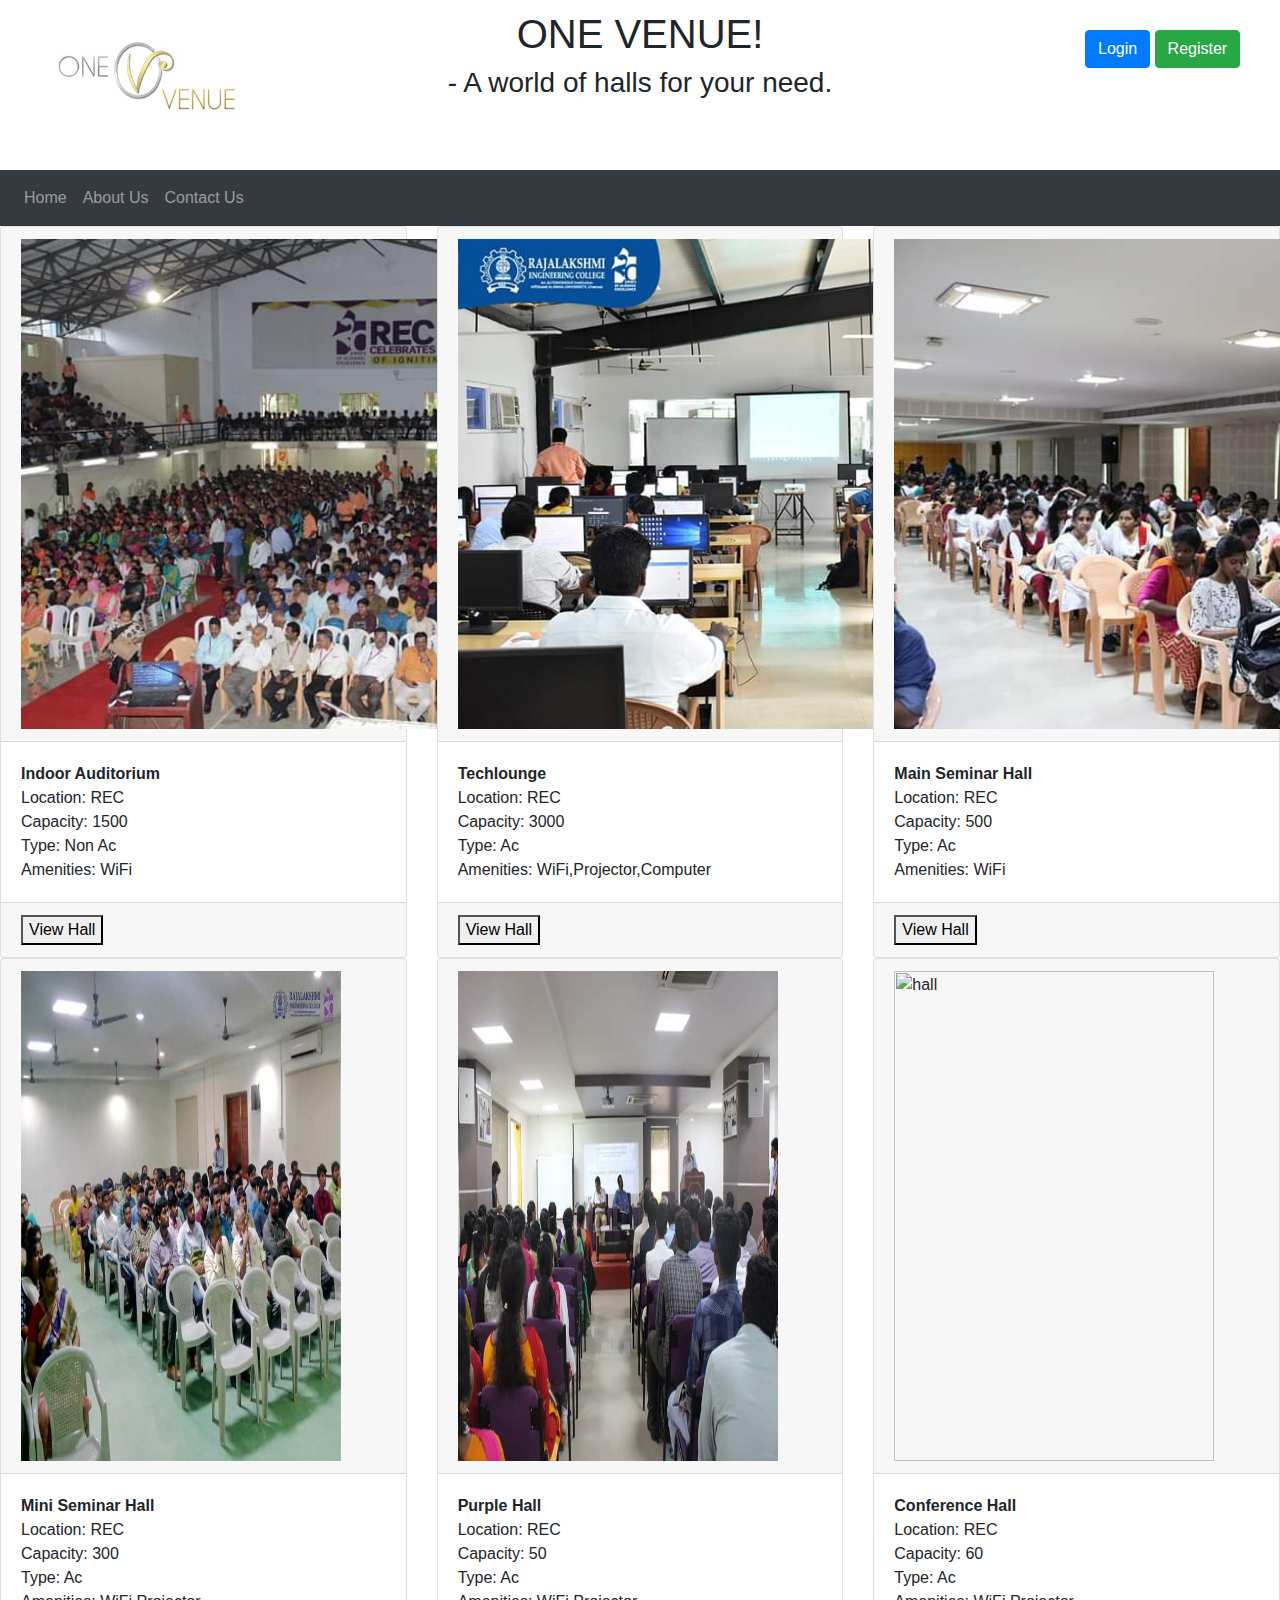
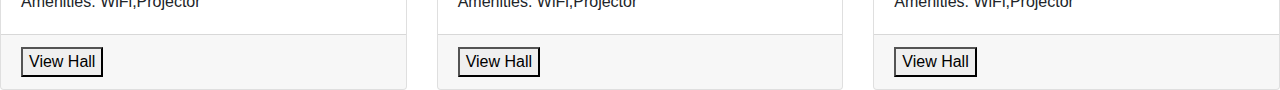
==== One Venue/index.html @ 82b3cd1d "Add files via upload" ====
<html>
<head>
  <title>One Venue</title>
  <meta charset="utf-8">
  <meta name="viewport" content="width=device-width, initial-scale=1">
  <link rel="stylesheet" href="bootstrap4/css/bootstrap.min.css">
  <script src="bootstrap4/js/bootstrap.min.js"></script>
  
  
  <script type="text/javascript">
  
  function regForm() {
	  
	  var name = document.getElementById("name");
	  var email = document.getElementById("email");
	  var password = document.getElementById("userPassword");
	  var password2 = document.getElementById("userPassword2");
	  
	  if(name.value == "") {
		  alert("Please enter the name.");
		  name.focus();
	  }
	  else if(email.value == ""){
		  alert("Please enter the email address.");
		  email.focus();
	  }
	  else if(!validateEmail(email.value)){
		  alert("Please enter the valid email address.");
		  email.focus();
	  }
	  else if(password.value == ""){
		  alert("Please enter the password.");
		  password.focus();
	  }
	  else if(password2.value == ""){
		  alert("Please enter the confirm password.");
		  password2.focus();
	}
	 else if(password2.value != password.value){
		 alert("Password miss-match.");
		  password.focus();
	}
	 else {
		 document.getElementById("refForm").submit();
	 }
	  
  }
  
  function validateEmail(email) {
	  var re = /^(([^<>()[\]\\.,;:\s@\"]+(\.[^<>()[\]\\.,;:\s@\"]+)*)|(\".+\"))@((\[[0-9]{1,3}\.[0-9]{1,3}\.[0-9]{1,3}\.[0-9]{1,3}\])|(([a-zA-Z\-0-9]+\.)+[a-zA-Z]{2,}))$/;
	  return re.test(email);
	}
   
  function loginValid()
  {
	  var userName = document.getElementById("userName");
	  var pwd = document.getElementById("pwd");
	  
	  if(userName.value == " "){
		     window.alert("Please provide the regitered email-id!");
		     userName.focus();
	  } else if(pwd.value == " ") {
	     window.alert("Please provide a valid password!");
	     pwd.focus();
	  }else {
		  document.getElementById("loginForm").submit();
	  }
	  
  }
  
  </script>
</head>
<body>

  <div class="row" style="background-color:white; padding:10px;">
    <div class="col-sm-2">
     <img alt="logo" src="images/Logo.png" style="width:250px; height:150px;">
    </div>
    <div class="col-sm-8" >
		<div style="text-align:center;">
      <h1>ONE VENUE!</h1>
	  <h3 >- A world of halls for your need.</h3>
	  </div>
    </div>
    <div class="col-sm-2">
		<div style="padding-top:20px;">
      <a href="login.html"><button type="button" class="btn btn-primary">Login</button></a>
	  <a href="signup.html"><button" class="btn btn-success">Register</button></a>
	  </div>
    </div>
  </div>
  
  <nav class="navbar navbar-expand-sm bg-dark navbar-dark">
  <!-- Brand -->

  <!-- Links -->
  <ul class="navbar-nav">
    <li class="nav-item">
      <a class="nav-link" href="#">Home</a>
    </li>
    <li class="nav-item">
      <a class="nav-link" href="#">About Us</a>
    </li>
	<li class="nav-item">
      <a class="nav-link" href="#">Contact Us</a>
    </li>
  </ul>
</nav>
<div class="row">
	<div class="col-sm-4">
		<div class="card">
		  <div class="card-header"><img src="images/Indoor.jpg" alt="hall" align="center" height="490"></div>
		  <div class="card-body"><b>Indoor Auditorium</b><br>
              Location: REC<br>
              Capacity: 1500<br>
              Type: Non Ac<br>
              Amenities: WiFi<br>
              </div> 
		  <div class="card-footer"><button>View Hall</button></div>
		</div>
	</div>
	
	<div class="col-sm-4">
		<div class="card">
		  <div class="card-header"><img src="images/Techlounge.jpg" alt="hall" align="center" height="490"></div>
		  <div class="card-body"><b>Techlounge</b><br>
                Location: REC<br>
                Capacity: 3000<br>
                Type: Ac<br>
                Amenities: WiFi,Projector,Computer<br>
		  </div> 
		  <div class="card-footer"><button>View Hall</button></div>
		</div>
	</div>
	
	<div class="col-sm-4">
		<div class="card">
		  <div class="card-header"><img src="images/Main.jpg" alt="book" align="center" height="490"></div>
		  <div class="card-body"><b>Main Seminar Hall</b><br>
                Location: REC<br>
                Capacity: 500<br>
                Type: Ac<br>
                Amenities: WiFi<br></div> 
		  <div class="card-footer"><button>View Hall</button></div>
		</div>
	</div>
</div>
<div class="row">
	<div class="col-sm-4">
		<div class="card">
		 <div class="card-header"><img src="images/Mini.jpg" alt="hall" align="center" width="320" height="490"></div>
		  <div class="card-body"><b>Mini Seminar Hall</b><br>
                Location: REC<br>
                Capacity: 300<br>
                Type: Ac<br>
                Amenities: WiFi,Projector<br>
          </div> 
		  <div class="card-footer"><button>View Hall</button></div>
		</div>
	</div>
	<div class="col-sm-4">
		<div class="card">
		  <div class="card-header"><img src="images/purple.jpg" alt="hall" align="center" width="320" height="490"></div>
		  <div class="card-body"><b>Purple Hall</b><br>
            Location: REC<br>
            Capacity: 50<br>
            Type: Ac<br>
            Amenities: WiFi,Projector<br></div> 
		  <div class="card-footer"><button>View Hall</button></div>
		</div>
	</div>
	
	<div class="col-sm-4">
		<div class="card">
		  <div class="card-header"><img src="images/conference.jpg" alt="hall" align="center" width="320" height="490"></div>
		  <div class="card-body"><b>Conference Hall</b><br>
            Location: REC<br>
            Capacity: 60<br>
            Type: Ac<br>
            Amenities: WiFi,Projector<br>
          </div> 
		  <div class="card-footer"><button>View Hall</button></div>
		</div>
	</div>
		</div>
	</div>
</div>
</div>

<div class="modal" id="myModal">
  <div class="modal-dialog">
  <form action="login.html" method="post" id = "loginForm">
  
    <div class="modal-content">

      <!-- Modal Header -->
      <div class="modal-header">
        <h4 class="modal-title">Login</h4>
        <button type="button" class="close" data-dismiss="modal">&times;</button>
      </div>

      <!-- Modal body -->
      <div class="modal-body">
        <div class="form-group">
    <label for="name">username:</label>
    <input type="text" class="form-control" id="userName" name="name">
  </div>
  <div class="form-group">
    <label for="pwd">Password:</label>
    <input type="password" class="form-control" id="pwd" name="pwd">
  </div>
      </div>

      <!-- Modal footer -->
      <div class="modal-footer">
	  
        <button type="button" class="btn btn-danger" onclick="loginValid()">login</button>
      </div>

    </div>
   </form>
  </div>
</div>



<div class="modal" id="myModal2">
  <div class="modal-dialog">
    <div class="modal-content">
		<form method="post" id="refForm" action="reginfo.jsp">
      <!-- Modal Header -->
      <div class="modal-header">
        <h4 class="modal-title">Register</h4>
        <button type="button" class="close" data-dismiss="modal">&times;</button>
      </div>

      <!-- Modal body -->
      <div class="modal-body">
	  <div class="form-group">
    <label for="name">Name:</label>
    <input type="text" class="form-control" name="name" id="name">
  	</div>
  	
  	<div class="form-group">
    <label for="name">Type:</label>
    <select  class="form-control" id="userType" name="userType" >
    	<option value="USER">User</option>
    	<option value="AUTHOR" >Author</option>
    </select>
    
  	</div>
  
        <div class="form-group">
    <label for="email">Email address:</label>
    <input type="email" class="form-control" id="email" name="email">
  </div>
  
  <div class="form-group">
    <label for="pwd">Password:</label>
    <input type="password" class="form-control" id="userPassword" name="userPassword">
  </div>
  <div class="form-group">
    <label for="pwd">confirm Password:</label>
    <input type="password" class="form-control" id="userPassword2">
  </div>
      </div>

      <!-- Modal footer -->
      <div class="modal-footer">
	  
        <button type="button" class="btn btn-danger" onclick="regForm()" >Register</button>
      </div>
	</form>
    </div>
  </div>
 </div>
</body>
</html>
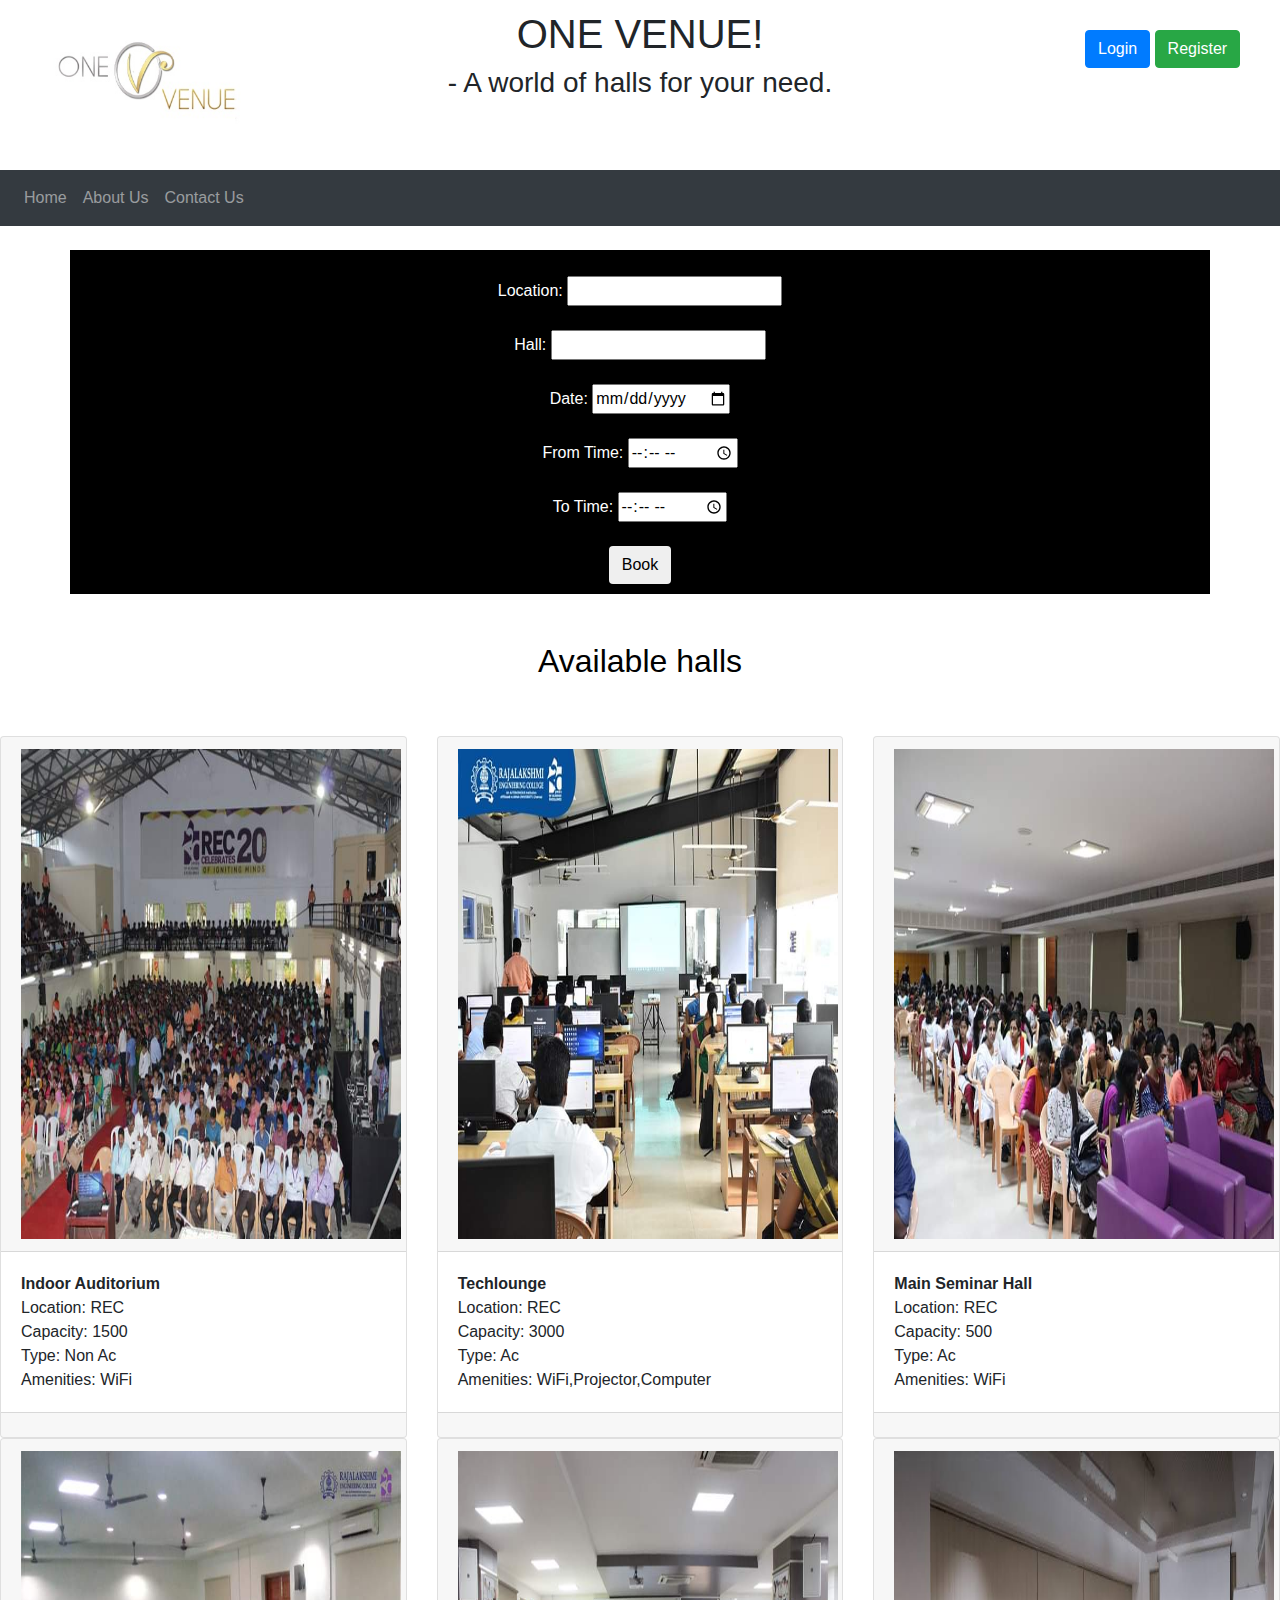
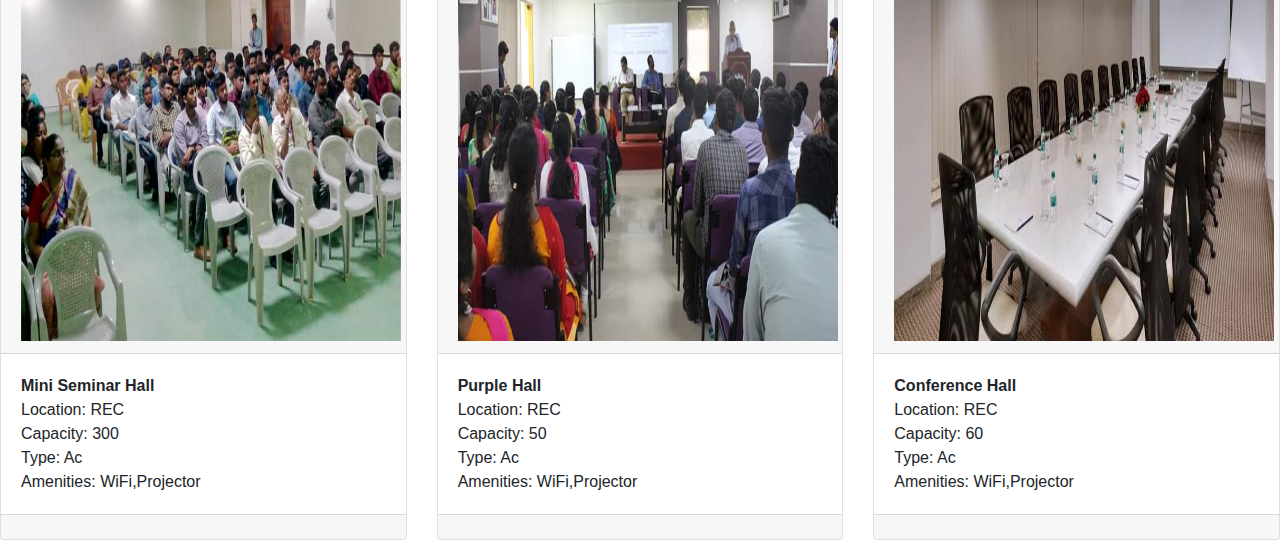
==== commit 054d38df: "Add files via upload" ====
--- a/One Venue/index.html
+++ b/One Venue/index.html
@@ -105,81 +105,102 @@
       <a class="nav-link" href="#">Contact Us</a>
     </li>
   </ul>
-</nav>
+</nav><br>
+<div class="container" style="background-color: black; color: white; text-align: center; padding: 10px;">     
+<form action="/action_page.php"></form>
+Location: <input type="text" name="location"><br><br>
+Hall:    <input list="browsers" name="browser">
+    <datalist id="browsers">
+      <option value="Indoor Auditorium">
+      <option value="Techlounge">
+      <option value="Main Seminar Hall">
+      <option value="Mini Seminar Hall">
+      <option value="Purple Hall">
+      <option value="Conference Hall">
+      
+    </datalist><br><br>
+    Date: <input type="date" name="date"><br><br>
+    From Time: <input type="time" name="ftime"><br><br>
+    To Time: <input type="time" name="ttime"><br><br>
+
+<button type="submit" class="btn" >Book</button>
+</form>
+</div><br><br>
+<h2 style="text-align: center; color:black;"> Available halls</h2><br><br>
 <div class="row">
 	<div class="col-sm-4">
 		<div class="card">
-		  <div class="card-header"><img src="images/Indoor.jpg" alt="hall" align="center" height="490"></div>
+		  <div class="card-header"><img src="images/Indoor.jpg" alt="hall" align="center" width="380" height="490"></div>
 		  <div class="card-body"><b>Indoor Auditorium</b><br>
               Location: REC<br>
               Capacity: 1500<br>
               Type: Non Ac<br>
               Amenities: WiFi<br>
               </div> 
-		  <div class="card-footer"><button>View Hall</button></div>
+		  <div class="card-footer"></div>
 		</div>
 	</div>
 	
 	<div class="col-sm-4">
 		<div class="card">
-		  <div class="card-header"><img src="images/Techlounge.jpg" alt="hall" align="center" height="490"></div>
+		  <div class="card-header"><img src="images/Techlounge.jpg" alt="hall" align="center" width= "380" height="490"></div>
 		  <div class="card-body"><b>Techlounge</b><br>
                 Location: REC<br>
                 Capacity: 3000<br>
                 Type: Ac<br>
                 Amenities: WiFi,Projector,Computer<br>
 		  </div> 
-		  <div class="card-footer"><button>View Hall</button></div>
+		  <div class="card-footer"></div>
 		</div>
 	</div>
 	
 	<div class="col-sm-4">
 		<div class="card">
-		  <div class="card-header"><img src="images/Main.jpg" alt="book" align="center" height="490"></div>
+		  <div class="card-header"><img src="images/Main.jpg" alt="book" align="center" width="380" height="490"></div>
 		  <div class="card-body"><b>Main Seminar Hall</b><br>
                 Location: REC<br>
                 Capacity: 500<br>
                 Type: Ac<br>
                 Amenities: WiFi<br></div> 
-		  <div class="card-footer"><button>View Hall</button></div>
+		  <div class="card-footer"></div>
 		</div>
 	</div>
 </div>
 <div class="row">
 	<div class="col-sm-4">
 		<div class="card">
-		 <div class="card-header"><img src="images/Mini.jpg" alt="hall" align="center" width="320" height="490"></div>
+		 <div class="card-header"><img src="images/Mini.jpg" alt="hall" align="center" width="380" height="490"></div>
 		  <div class="card-body"><b>Mini Seminar Hall</b><br>
                 Location: REC<br>
                 Capacity: 300<br>
                 Type: Ac<br>
                 Amenities: WiFi,Projector<br>
           </div> 
-		  <div class="card-footer"><button>View Hall</button></div>
-		</div>
-	</div>
-	<div class="col-sm-4">
-		<div class="card">
-		  <div class="card-header"><img src="images/purple.jpg" alt="hall" align="center" width="320" height="490"></div>
+		  <div class="card-footer"></div>
+		</div>
+	</div>
+	<div class="col-sm-4">
+		<div class="card">
+		  <div class="card-header"><img src="images/purple.jpg" alt="hall" align="center" width="380" height="490"></div>
 		  <div class="card-body"><b>Purple Hall</b><br>
             Location: REC<br>
             Capacity: 50<br>
             Type: Ac<br>
             Amenities: WiFi,Projector<br></div> 
-		  <div class="card-footer"><button>View Hall</button></div>
+		  <div class="card-footer"></div>
 		</div>
 	</div>
 	
 	<div class="col-sm-4">
 		<div class="card">
-		  <div class="card-header"><img src="images/conference.jpg" alt="hall" align="center" width="320" height="490"></div>
+		  <div class="card-header"><img src="images/conference.jpeg" alt="hall" align="center" width="380" height="490"></div>
 		  <div class="card-body"><b>Conference Hall</b><br>
             Location: REC<br>
             Capacity: 60<br>
             Type: Ac<br>
             Amenities: WiFi,Projector<br>
           </div> 
-		  <div class="card-footer"><button>View Hall</button></div>
+		  <div class="card-footer"></div>
 		</div>
 	</div>
 		</div>
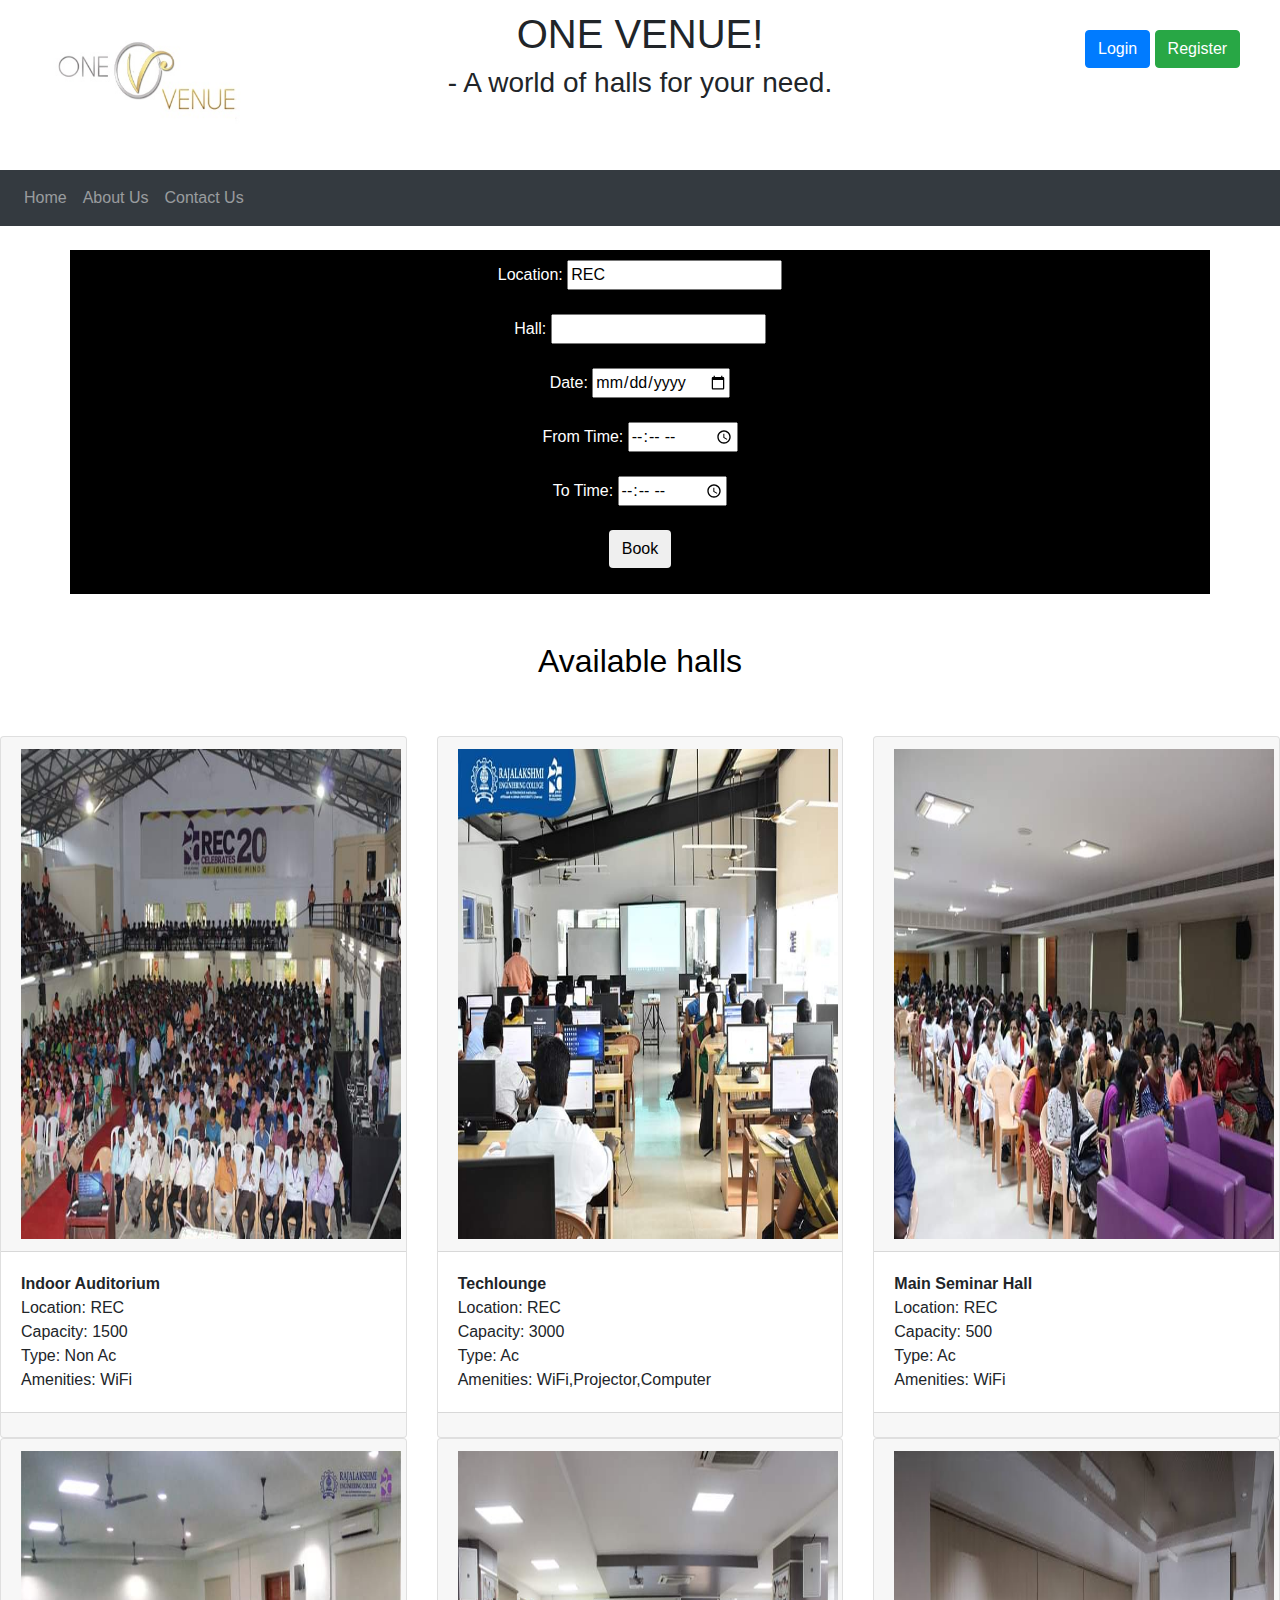
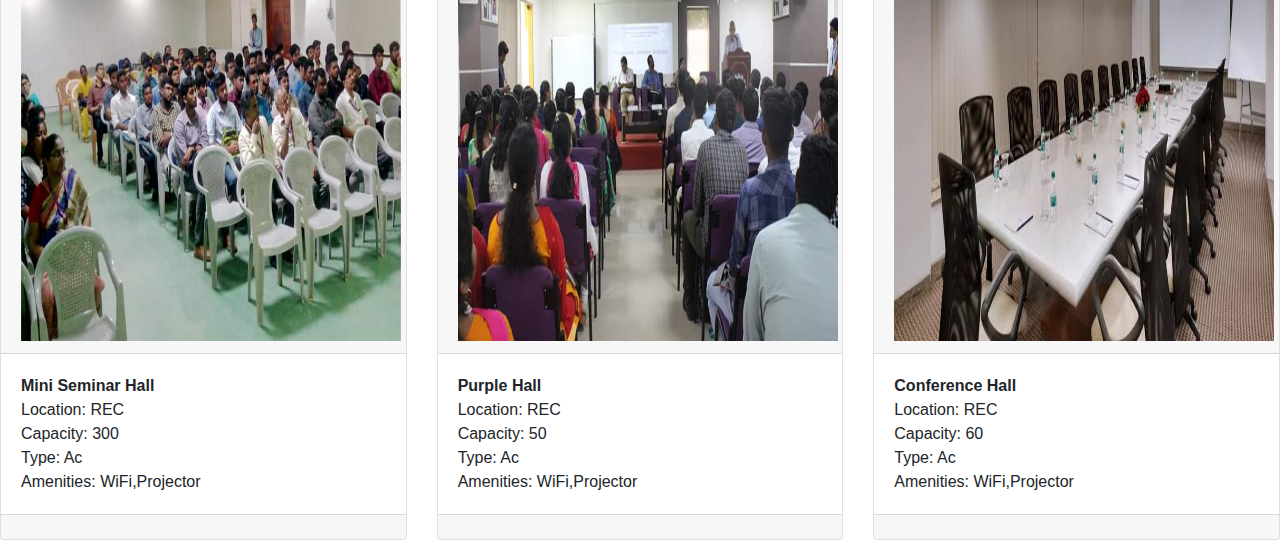
==== commit b9b6766f: "Add files via upload" ====
--- a/One Venue/index.html
+++ b/One Venue/index.html
@@ -107,10 +107,10 @@
   </ul>
 </nav><br>
 <div class="container" style="background-color: black; color: white; text-align: center; padding: 10px;">     
-<form action="/action_page.php"></form>
-Location: <input type="text" name="location"><br><br>
-Hall:    <input list="browsers" name="browser">
-    <datalist id="browsers">
+<form action="get.php" method="POST">
+Location: <input type="text" name="location" value="REC"><br><br>
+Hall:    <input list="hall" name="hall">
+    <datalist id="hall">
       <option value="Indoor Auditorium">
       <option value="Techlounge">
       <option value="Main Seminar Hall">
@@ -123,7 +123,8 @@
     From Time: <input type="time" name="ftime"><br><br>
     To Time: <input type="time" name="ttime"><br><br>
 
-<button type="submit" class="btn" >Book</button>
+   <button type="submit" class="btn" >Book</button>
+   </form>
 </form>
 </div><br><br>
 <h2 style="text-align: center; color:black;"> Available halls</h2><br><br>
